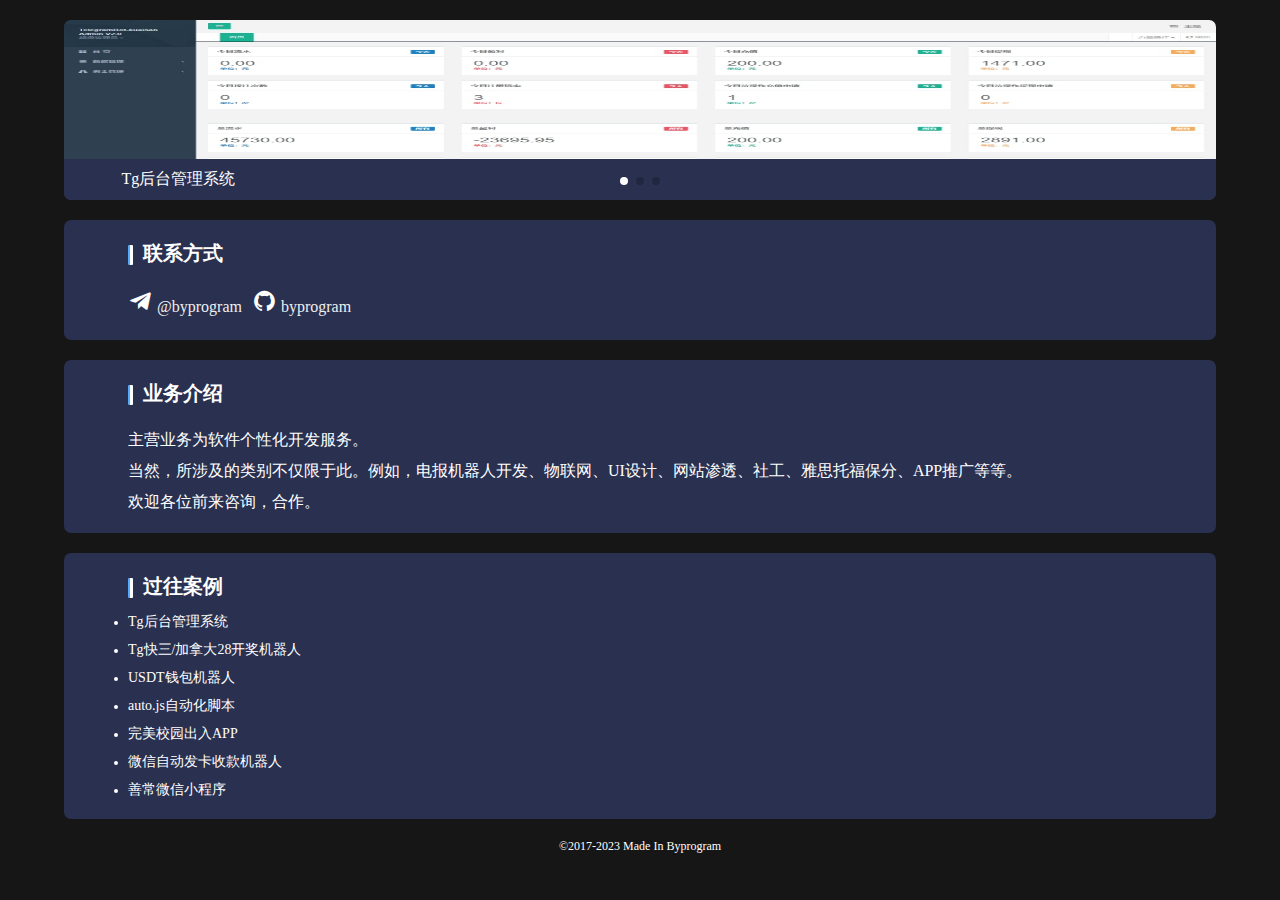
==== index.html @ a683131d "Update index.html" ====
<!DOCTYPE html>
<html>
<head>
    <meta charset="utf-8">
    <meta name="viewport" content="maximum-scale=1.0,minimum-scale=1.0,user-scalable=0,width=device-width,initial-scale=1.0"/>
	<meta name="Description" content="电报机器人开发、物联网、UI设计、网站渗透、社工、雅思托福保分、APP推广、软件开发" />
	<meta name="Keywords" content="电报机器人开发,TG机器人开发,USDT钱包机器人,TG加拿大28机器人,社工,雅思托福保分,TG快三28机器人,软件开发" />
	<link rel="icon" href="favicon.ico">
    <link rel="stylesheet" href="css/fount.css"  type="text/css"/>
	<link href='https://unpkg.com/boxicons@2.1.4/css/boxicons.min.css' rel='stylesheet'>
    <link rel="stylesheet" href="css/swiper-bundle.min.css">
    <script src="js/swiper-bundle.min.js"></script>
	<script src="js/boxicons.js"></script>
	<script src="js/jquery.min.js"></script>
	<script>
		$(function() {
			const swiper = new Swiper('.swiper', {
				speed: 400,
				autoplay: {
					delay: 4000,
					disableOnInteraction: false,
				},
				pagination: {
					el: '.swiper-pagination',
				},
				spaceBetween: 0,
				loop: true
			});
			$('#totg').click(function(){
				window.location.href = "https://t.me/byprogram"
			});
			$('#togithub').click(function(){
				window.location.href = "https://github.com/byprogram"
			});
		});
	</script>
    <title>Byprogram-程序全栈开发者-Full stack developer</title>
</head>
<style>
    body{
        padding: 0;
        margin: 0;
        background-color: #161616;
        color:#fff;
    }
	.swiper{
		--swiper-theme-color: #ffffff;
		--swiper-pagination-color: #ffffff;/* 两种都可以 */
	}
</style>
<body>
	<div style="margin:20px 5%;background-color:#293050;border-radius:7px;width: 90%;height: 180px;" class="swiper">
	      <div class="swiper-wrapper">
	        <div class="swiper-slide">
				<div style="height:180px;position: relative;">
				    <img style="width: 100%;height: 180px;border-radius: 3px;" src="img/admin.jpg" alt="" srcset="">
					<div style=" color: #fff; position: absolute;background-color: rgba(41, 48, 80, 1);bottom: 0;width: 90%;padding: 10px 5%;">Tg后台管理系统</div>
				</div>
	        </div>
	        <div class="swiper-slide">
				<div style="height:180px;">
					<img style="width: 100%;height: 180px;border-radius: 3px;" src="img/ksbot.jpg" alt="" srcset="">
					<div style="color: #fff; position: absolute;background-color: rgba(41, 48, 80, 1);bottom: 0;width: 90%;padding: 10px 5%;">Tg快三/加拿大28开奖机器人</div>
				</div>
	        </div>
	        <div class="swiper-slide">
	            <div style="height:180px;position: relative;">
	                <img style="width: 100%;height: 180px;border-radius: 3px;" src="img/usdtbot.jpg" alt="" srcset="">
					<div style="color: #fff; position: absolute;background-color: rgba(41, 48, 80, 1);bottom: 0;width: 90%;padding: 10px 5%;">USDT钱包机器人</div>
	        	</div>
	        </div>
	      </div>
	      <div class="swiper-pagination"></div>
	    </div>
	<div style="margin:20px 5%;background-color:#293050;padding:20px 5%; border-radius:7px;width: 80%;">
		<div style="display: flex;height: 30px;line-height: 30px;">
			<div style="width: 3px;height: 20px; background-color: #fff;margin: 5px 0 ;border-radius: 1px;border-left: 2px solid #55aaff;"></div>
			<div style="font-weight:700;font-size:20px;margin-left: 10px;">联系方式</div>
		</div>
    	<div style="display: flex;margin-top: 20px;">
			<div style="height: 30px;line-height: 30px;">
				<i class='bx bxl-telegram bx-sm bx-tada'></i>
				<span id="totg" style="color: #efefef;">@byprogram</span>
			</div>
			<div style="height: 30px;line-height: 30px;margin-left:10px;">
				<i class='bx bxl-github bx-sm bx-tada' ></i>
				<span id="togithub" style="color: #efefef;">byprogram</span>
			</div>
		</div>
	</div>
	<div style="margin:20px 5%;background-color:#293050;padding:20px 5%; border-radius:7px;width: 80%;">
		<div style="display: flex;height: 30px;line-height: 30px;">
			<div style="width: 3px;height: 20px; background-color: #fff;margin: 5px 0 ;border-radius: 1px;border-left: 2px solid #55aaff;"></div>
			<div style="font-weight:700;font-size:20px;margin-left: 10px;">业务介绍</div>
		</div>
	    <div style="margin-top:20px;">主营业务为软件个性化开发服务。</div>
    	<div style="margin-top:10px;">当然，所涉及的类别不仅限于此。例如，电报机器人开发、物联网、UI设计、网站渗透、社工、雅思托福保分、APP推广等等。</div>
    	<div style="margin-top:10px;">欢迎各位前来咨询，合作。</div>
	</div>
	<div style="margin:20px 5%;background-color:#293050;padding:20px 5%; border-radius:7px;width: 80%;">
		<div style="display: flex;height: 30px;line-height: 30px;">
			<div style="width: 3px;height: 20px; background-color: #fff;margin: 5px 0 ;border-radius: 1px;border-left: 2px solid #55aaff;"></div>
			<div style="font-weight:700;font-size:20px;margin-left: 10px;">过往案例</div>
		</div>
		<div style="margin-top: 10px;">
			<li style="font-size: 14px;margin-top: 5px;" >Tg后台管理系统</li>
		</div>
		<div style="margin-top: 10px;">
			<li style="font-size: 14px;margin-top: 5px;" >Tg快三/加拿大28开奖机器人</li>
		</div>
		<div style="margin-top: 10px;">
			<li style="font-size: 14px;margin-top: 5px;" >USDT钱包机器人</li>
		</div>
		<div style="margin-top: 10px;">
			<li style="font-size: 14px;margin-top: 5px;" >auto.js自动化脚本</li>
		</div>
		<div style="margin-top: 10px;">
			<li style="font-size: 14px;margin-top: 5px;" >完美校园出入APP</li>
		</div>
		<div style="margin-top: 10px;">
			<li style="font-size: 14px;margin-top: 5px;" >微信自动发卡收款机器人</li>
		</div>
		<div style="margin-top: 10px;">
			<li style="font-size: 14px;margin-top: 5px;" >善常微信小程序</li>
		</div>
	</div>
	<div style="margin:10px 0 20px;font-size:12px;text-align:center;">©2017-2023 Made In Byprogram</div>
</body>
</html>
---- css/fount.css ----
@font-face {
    font-family: 'source_han_sans_cnmedium';
    src: url('sourcehansanscn-medium-webfont.woff2') format('woff2'),
         url('sourcehansanscn-medium-webfont.woff') format('woff');
    font-weight: normal;
    font-style: normal;

}
body{
    font-family: source_han_sans_cnmedium;
}
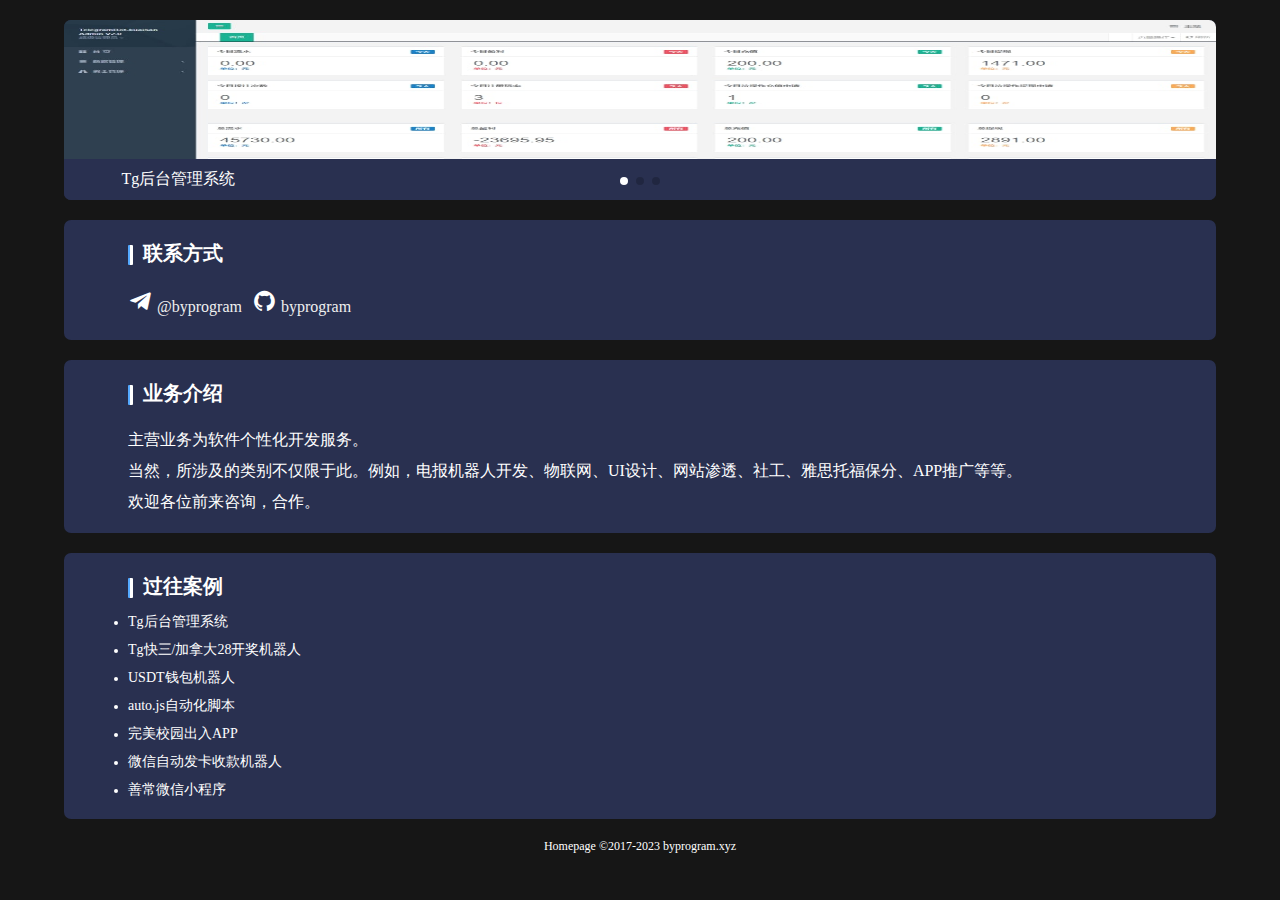
==== commit 9818797b: "Update index.html" ====
--- a/index.html
+++ b/index.html
@@ -34,7 +34,7 @@
 			});
 		});
 	</script>
-    <title>Byprogram-程序全栈开发者-Full stack developer</title>
+    <title>byprogram - 程序全栈开发者 | Full stack developer</title>
 </head>
 <style>
     body{
@@ -124,7 +124,7 @@
 			<li style="font-size: 14px;margin-top: 5px;" >善常微信小程序</li>
 		</div>
 	</div>
-	<div style="margin:10px 0 20px;font-size:12px;text-align:center;">©2017-2023 Made In Byprogram</div>
+	<div style="margin:10px 0 20px;font-size:12px;text-align:center;">Homepage ©2017-2023 byprogram.xyz</div>
 </body>
 </html>
 
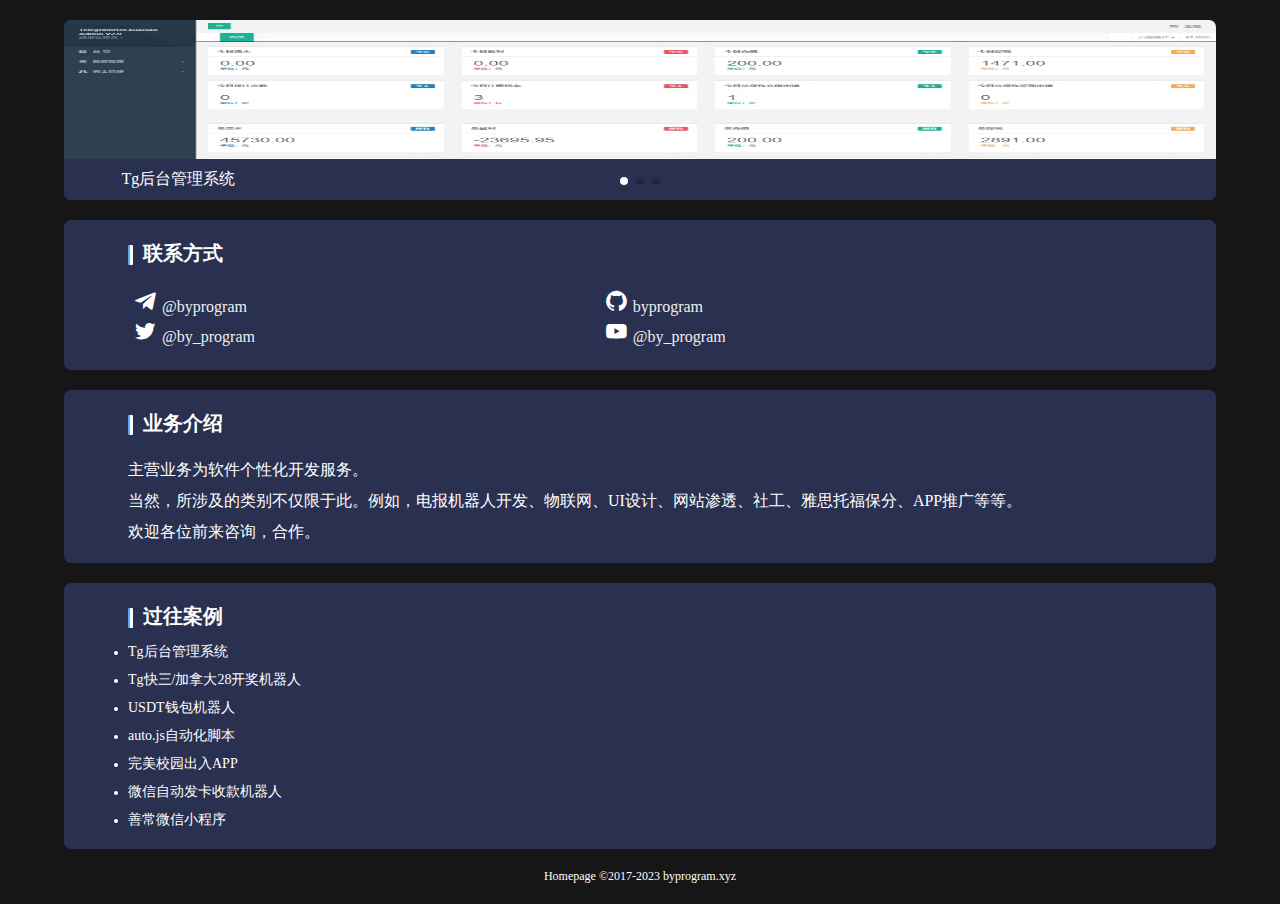
==== commit 0feb094c: "2022-12-22 21:50:54" ====
--- a/index.html
+++ b/index.html
@@ -4,7 +4,7 @@
     <meta charset="utf-8">
     <meta name="viewport" content="maximum-scale=1.0,minimum-scale=1.0,user-scalable=0,width=device-width,initial-scale=1.0"/>
 	<meta name="Description" content="电报机器人开发、物联网、UI设计、网站渗透、社工、雅思托福保分、APP推广、软件开发" />
-	<meta name="Keywords" content="电报机器人开发,TG机器人开发,USDT钱包机器人,TG加拿大28机器人,社工,雅思托福保分,TG快三28机器人,软件开发" />
+	<meta name="Keywords" content="电报机器人怎么用,电报机器人开发,电报机器人代码,电报机器人教程,电报机器人制作,电报机器人命令" />
 	<link rel="icon" href="favicon.ico">
     <link rel="stylesheet" href="css/fount.css"  type="text/css"/>
 	<link href='https://unpkg.com/boxicons@2.1.4/css/boxicons.min.css' rel='stylesheet'>
@@ -26,12 +26,6 @@
 				spaceBetween: 0,
 				loop: true
 			});
-			$('#totg').click(function(){
-				window.location.href = "https://t.me/byprogram"
-			});
-			$('#togithub').click(function(){
-				window.location.href = "https://github.com/byprogram"
-			});
 		});
 	</script>
     <title>byprogram - 程序全栈开发者 | Full stack developer</title>
@@ -46,6 +40,24 @@
 	.swiper{
 		--swiper-theme-color: #ffffff;
 		--swiper-pagination-color: #ffffff;/* 两种都可以 */
+	}
+	a {
+		text-decoration: none;
+	}
+	a:link {
+		text-decoration: none;
+	}
+	a:visited {
+		text-decoration: none;
+	}
+	a:hover {
+		text-decoration: none;
+	}
+	a:active {
+		text-decoration: none;
+	}
+	a:focus {
+		text-decoration: none;
 	}
 </style>
 <body>
@@ -77,14 +89,30 @@
 			<div style="width: 3px;height: 20px; background-color: #fff;margin: 5px 0 ;border-radius: 1px;border-left: 2px solid #55aaff;"></div>
 			<div style="font-weight:700;font-size:20px;margin-left: 10px;">联系方式</div>
 		</div>
-    	<div style="display: flex;margin-top: 20px;">
-			<div style="height: 30px;line-height: 30px;">
+    	<div style="display: flex;margin-top: 20px;width:100%;flex-flow:row wrap;">
+			<div style="height: 30px;line-height: 30px;margin:0 5px;width:45%;">
 				<i class='bx bxl-telegram bx-sm bx-tada'></i>
-				<span id="totg" style="color: #efefef;">@byprogram</span>
+				<a href="https://t.me/byprogram">
+					<span style="color: #efefef;">@byprogram</span>
+				</a>
 			</div>
-			<div style="height: 30px;line-height: 30px;margin-left:10px;">
+			<div style="height: 30px;line-height: 30px;margin:0 5px;width:45%;">
 				<i class='bx bxl-github bx-sm bx-tada' ></i>
-				<span id="togithub" style="color: #efefef;">byprogram</span>
+				<a href="https://github.com/byprogram">
+					<span style="color: #efefef;">byprogram</span>
+				</a>
+			</div>
+			<div style="height: 30px;line-height: 30px;margin:0 5px;width:45%;">
+				<i class='bx bxl-twitter bx-sm bx-tada' ></i>
+				<a href="https://twitter.com/by_program">
+					<span style="color: #efefef;">@by_program</span>
+				</a>
+			</div>
+			<div style="height: 30px;line-height: 30px;margin:0 5px;width:45%;">
+				<i class='bx bxl-youtube bx-sm bx-tada' ></i>
+				<a href="https://m.youtube.com/@byprogram">
+					<span style="color: #efefef;">@by_program</span>
+				</a>
 			</div>
 		</div>
 	</div>
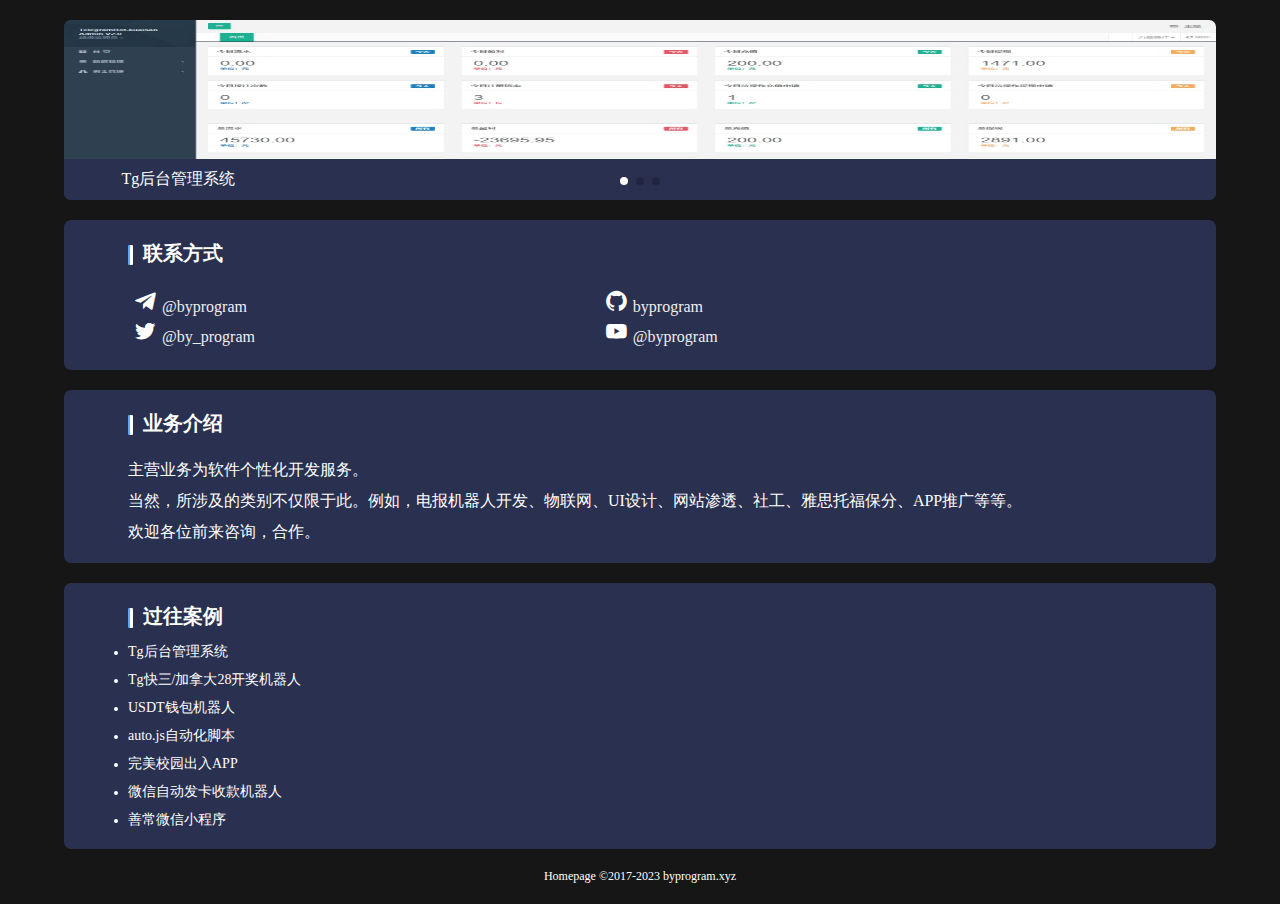
==== commit c8506e83: "Update index.html" ====
--- a/index.html
+++ b/index.html
@@ -90,28 +90,28 @@
 			<div style="font-weight:700;font-size:20px;margin-left: 10px;">联系方式</div>
 		</div>
     	<div style="display: flex;margin-top: 20px;width:100%;flex-flow:row wrap;">
-			<div style="height: 30px;line-height: 30px;margin:0 5px;width:45%;">
+			<div style="height: 30px;line-height: 30px;margin:0 5px;width:45%;white-space:nowrap;">
 				<i class='bx bxl-telegram bx-sm bx-tada'></i>
 				<a href="https://t.me/byprogram">
 					<span style="color: #efefef;">@byprogram</span>
 				</a>
 			</div>
-			<div style="height: 30px;line-height: 30px;margin:0 5px;width:45%;">
+			<div style="height: 30px;line-height: 30px;margin:0 5px;width:45%;white-space:nowrap;">
 				<i class='bx bxl-github bx-sm bx-tada' ></i>
 				<a href="https://github.com/byprogram">
 					<span style="color: #efefef;">byprogram</span>
 				</a>
 			</div>
-			<div style="height: 30px;line-height: 30px;margin:0 5px;width:45%;">
+			<div style="height: 30px;line-height: 30px;margin:0 5px;width:45%;white-space:nowrap;">
 				<i class='bx bxl-twitter bx-sm bx-tada' ></i>
 				<a href="https://twitter.com/by_program">
 					<span style="color: #efefef;">@by_program</span>
 				</a>
 			</div>
-			<div style="height: 30px;line-height: 30px;margin:0 5px;width:45%;">
+			<div style="height: 30px;line-height: 30px;margin:0 5px;width:45%;white-space:nowrap;">
 				<i class='bx bxl-youtube bx-sm bx-tada' ></i>
 				<a href="https://m.youtube.com/@byprogram">
-					<span style="color: #efefef;">@by_program</span>
+					<span style="color: #efefef;">@byprogram</span>
 				</a>
 			</div>
 		</div>
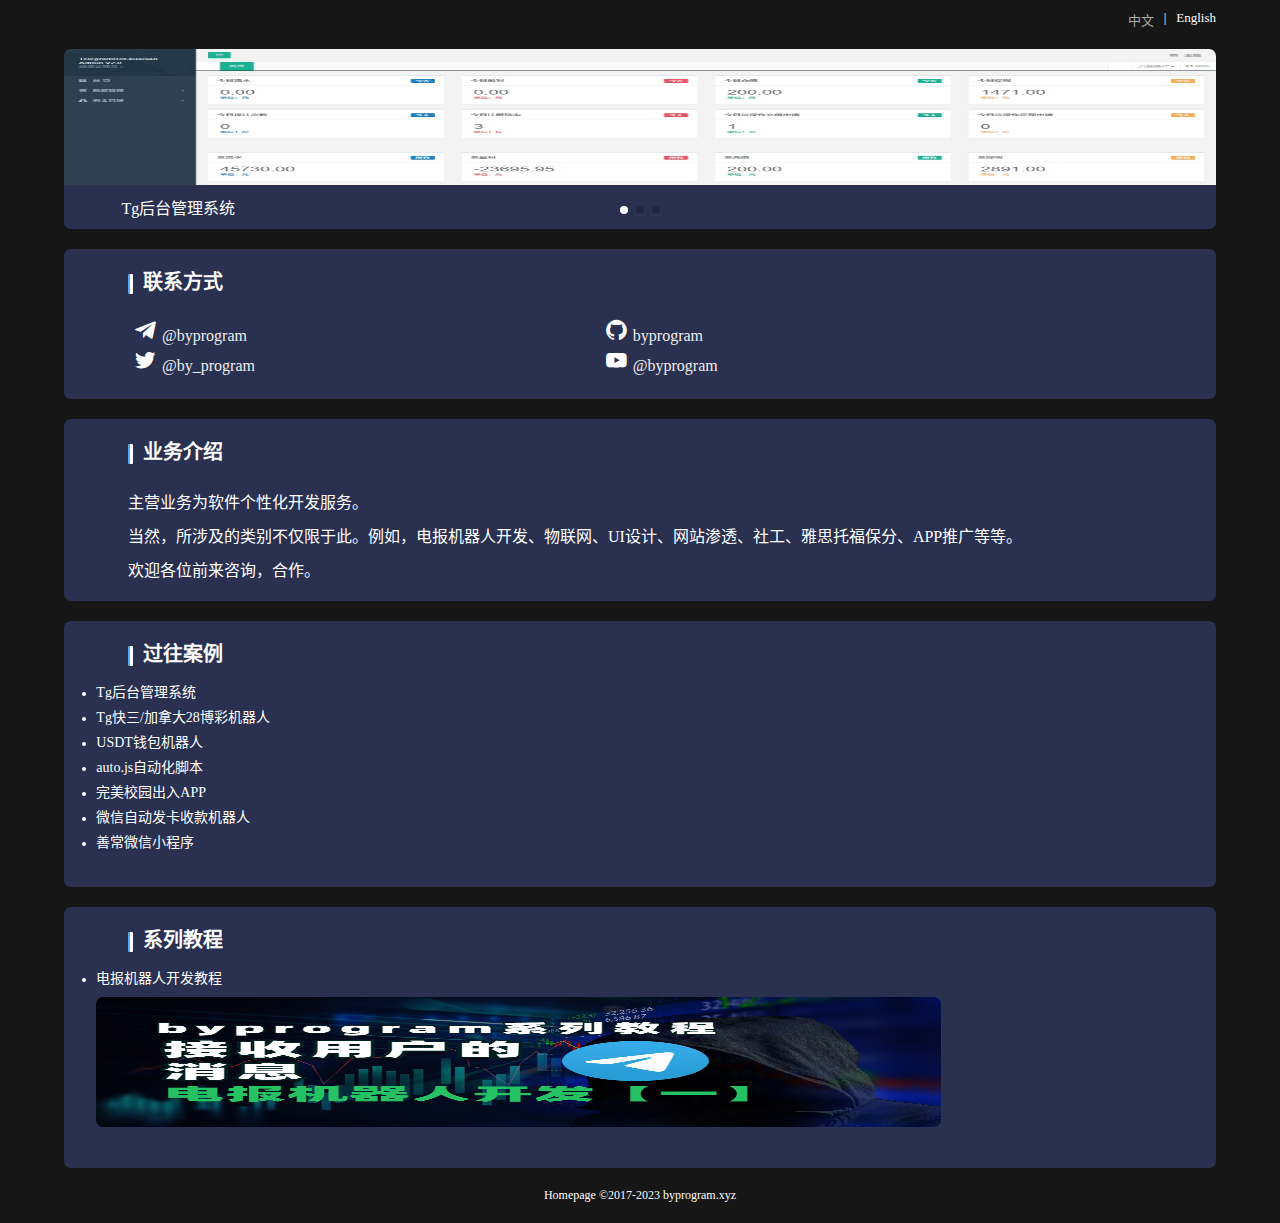
==== commit 129c5e23: "2022-12-23 03:23:46" ====
--- a/index.html
+++ b/index.html
@@ -1,83 +1,53 @@
 <!DOCTYPE html>
-<html>
+<html lang="zh-CN">
 <head>
     <meta charset="utf-8">
     <meta name="viewport" content="maximum-scale=1.0,minimum-scale=1.0,user-scalable=0,width=device-width,initial-scale=1.0"/>
 	<meta name="Description" content="电报机器人开发、物联网、UI设计、网站渗透、社工、雅思托福保分、APP推广、软件开发" />
 	<meta name="Keywords" content="电报机器人怎么用,电报机器人开发,电报机器人代码,电报机器人教程,电报机器人制作,电报机器人命令" />
-	<link rel="icon" href="favicon.ico">
-    <link rel="stylesheet" href="css/fount.css"  type="text/css"/>
+	<meta http-equiv="content-language" content="zh-CN">
+	<link rel="icon" href="/favicon.ico">
+    <link rel="stylesheet" href="/css/fount.css"  type="text/css"/>
 	<link href='https://unpkg.com/boxicons@2.1.4/css/boxicons.min.css' rel='stylesheet'>
-    <link rel="stylesheet" href="css/swiper-bundle.min.css">
-    <script src="js/swiper-bundle.min.js"></script>
-	<script src="js/boxicons.js"></script>
-	<script src="js/jquery.min.js"></script>
-	<script>
-		$(function() {
-			const swiper = new Swiper('.swiper', {
-				speed: 400,
-				autoplay: {
-					delay: 4000,
-					disableOnInteraction: false,
-				},
-				pagination: {
-					el: '.swiper-pagination',
-				},
-				spaceBetween: 0,
-				loop: true
-			});
-		});
+	<link rel="stylesheet" href="/css/swiper-bundle.min.css">
+	<link rel="stylesheet" href="/css/common.css">
+    <script src="/js/swiper-bundle.min.js"></script>
+	<script src="/js/boxicons.js"></script>
+	<script src="/js/jquery.min.js"></script>
+	<script src="/js/common.js"></script>
+	<title>byprogram - 程序全栈开发者 | Full stack developer</title>
+	<script type="application/ld+json">
+		{
+			"@context": "https://schema.org",
+			"@type": "Organization",
+			"url": "https://www.byprogram.xyz",
+			"logo": "https://www.byprogram.xyz/img/logo.png"
+		}
 	</script>
-    <title>byprogram - 程序全栈开发者 | Full stack developer</title>
 </head>
-<style>
-    body{
-        padding: 0;
-        margin: 0;
-        background-color: #161616;
-        color:#fff;
-    }
-	.swiper{
-		--swiper-theme-color: #ffffff;
-		--swiper-pagination-color: #ffffff;/* 两种都可以 */
-	}
-	a {
-		text-decoration: none;
-	}
-	a:link {
-		text-decoration: none;
-	}
-	a:visited {
-		text-decoration: none;
-	}
-	a:hover {
-		text-decoration: none;
-	}
-	a:active {
-		text-decoration: none;
-	}
-	a:focus {
-		text-decoration: none;
-	}
-</style>
 <body>
-	<div style="margin:20px 5%;background-color:#293050;border-radius:7px;width: 90%;height: 180px;" class="swiper">
+	<div style="width:80%;display:flex;justify-content: flex-end;margin:0px 5% 0 15%;padding:10px 0 0;font-size:13px;">
+		<a href="/index.html"><div style="color:#aaaaaa;">中文</div></a>
+		<div style="margin: 0 10px;">|</div>
+		<a href="/en/index.html"><div>English</div></a>
+	</div>
+	<div style="margin: 20px 5%;background-color:#293050;border-radius:7px;width: 90%;height: 180px;" class="swiper">
 	      <div class="swiper-wrapper">
 	        <div class="swiper-slide">
 				<div style="height:180px;position: relative;">
-				    <img style="width: 100%;height: 180px;border-radius: 3px;" src="img/admin.jpg" alt="" srcset="">
+				    <img style="width: 100%;height: 180px;border-radius: 3px;" src="/img/admin.jpg" alt="" srcset="">
 					<div style=" color: #fff; position: absolute;background-color: rgba(41, 48, 80, 1);bottom: 0;width: 90%;padding: 10px 5%;">Tg后台管理系统</div>
 				</div>
 	        </div>
 	        <div class="swiper-slide">
 				<div style="height:180px;">
-					<img style="width: 100%;height: 180px;border-radius: 3px;" src="img/ksbot.jpg" alt="" srcset="">
-					<div style="color: #fff; position: absolute;background-color: rgba(41, 48, 80, 1);bottom: 0;width: 90%;padding: 10px 5%;">Tg快三/加拿大28开奖机器人</div>
+					<img style="width: 100%;height: 180px;border-radius: 3px;" src="/img/ksbot.jpg" alt="" srcset="">
+					<div style="color: #fff; position: absolute;background-color: rgba(41, 48, 80, 1);bottom: 0;width: 90%;padding: 10px 5%;">Tg快三/加拿大28博彩机器人</div>
 				</div>
 	        </div>
 	        <div class="swiper-slide">
 	            <div style="height:180px;position: relative;">
-	                <img style="width: 100%;height: 180px;border-radius: 3px;" src="img/usdtbot.jpg" alt="" srcset="">
+	                <img style="width: 100%;height: 180px;border-radius: 3px;" src="/img/usdtbot.jpg" alt="" srcset="">
 					<div style="color: #fff; position: absolute;background-color: rgba(41, 48, 80, 1);bottom: 0;width: 90%;padding: 10px 5%;">USDT钱包机器人</div>
 	        	</div>
 	        </div>
@@ -130,28 +100,28 @@
 			<div style="width: 3px;height: 20px; background-color: #fff;margin: 5px 0 ;border-radius: 1px;border-left: 2px solid #55aaff;"></div>
 			<div style="font-weight:700;font-size:20px;margin-left: 10px;">过往案例</div>
 		</div>
-		<div style="margin-top: 10px;">
+		<ul style="margin-top: 10px;margin-left:-7%;">
 			<li style="font-size: 14px;margin-top: 5px;" >Tg后台管理系统</li>
+			<li style="font-size: 14px;margin-top: 5px;" >Tg快三/加拿大28博彩机器人</li>
+			<li style="font-size: 14px;margin-top: 5px;" >USDT钱包机器人</li>
+			<li style="font-size: 14px;margin-top: 5px;" >auto.js自动化脚本</li>
+			<li style="font-size: 14px;margin-top: 5px;" >完美校园出入APP</li>
+			<li style="font-size: 14px;margin-top: 5px;" >微信自动发卡收款机器人</li>
+			<li style="font-size: 14px;margin-top: 5px;" >善常微信小程序</li>
+		</ul>
+	</div>
+	<div style="margin:20px 5%;background-color:#293050;padding:20px 5%; border-radius:7px;width: 80%;">
+			<div style="display: flex;height: 30px;line-height: 30px;">
+				<div style="width: 3px;height: 20px; background-color: #fff;margin: 5px 0 ;border-radius: 1px;border-left: 2px solid #55aaff;"></div>
+				<div style="font-weight:700;font-size:20px;margin-left: 10px;">系列教程</div>
+			</div>
+			<a href="https://www.youtube.com/watch?v=yvlHfQ-Zt-A&list=PLA_OXju3eJLaEgQ4QQYoDpP4AKjX5Cvvj">
+				<ul style="margin-top: 10px;margin-left:-7%;">
+					<li style="font-size: 14px;margin-top: 5px;" >电报机器人开发教程</li>
+					<img style="width:80%;height:130px; border-radius:7px;margin-top:10px;" src="/img/youtube01.png" alt="" srcset="">
+				</ul>
+			</a>
 		</div>
-		<div style="margin-top: 10px;">
-			<li style="font-size: 14px;margin-top: 5px;" >Tg快三/加拿大28开奖机器人</li>
-		</div>
-		<div style="margin-top: 10px;">
-			<li style="font-size: 14px;margin-top: 5px;" >USDT钱包机器人</li>
-		</div>
-		<div style="margin-top: 10px;">
-			<li style="font-size: 14px;margin-top: 5px;" >auto.js自动化脚本</li>
-		</div>
-		<div style="margin-top: 10px;">
-			<li style="font-size: 14px;margin-top: 5px;" >完美校园出入APP</li>
-		</div>
-		<div style="margin-top: 10px;">
-			<li style="font-size: 14px;margin-top: 5px;" >微信自动发卡收款机器人</li>
-		</div>
-		<div style="margin-top: 10px;">
-			<li style="font-size: 14px;margin-top: 5px;" >善常微信小程序</li>
-		</div>
-	</div>
 	<div style="margin:10px 0 20px;font-size:12px;text-align:center;">Homepage ©2017-2023 byprogram.xyz</div>
 </body>
 </html>
--- a/css/common.css
+++ b/css/common.css
@@ -0,0 +1,29 @@
+body{
+    padding: 0;
+    margin: 0;
+    background-color: #161616;
+    color:#fff;
+}
+.swiper{
+    --swiper-theme-color: #ffffff;
+    --swiper-pagination-color: #ffffff;/* 两种都可以 */
+}
+a {
+    text-decoration: none;
+    color:white;
+}
+a:link {
+    text-decoration: none;
+}
+a:visited {
+    text-decoration: none;
+}
+a:hover {
+    text-decoration: none;
+}
+a:active {
+    text-decoration: none;
+}
+a:focus {
+    text-decoration: none;
+}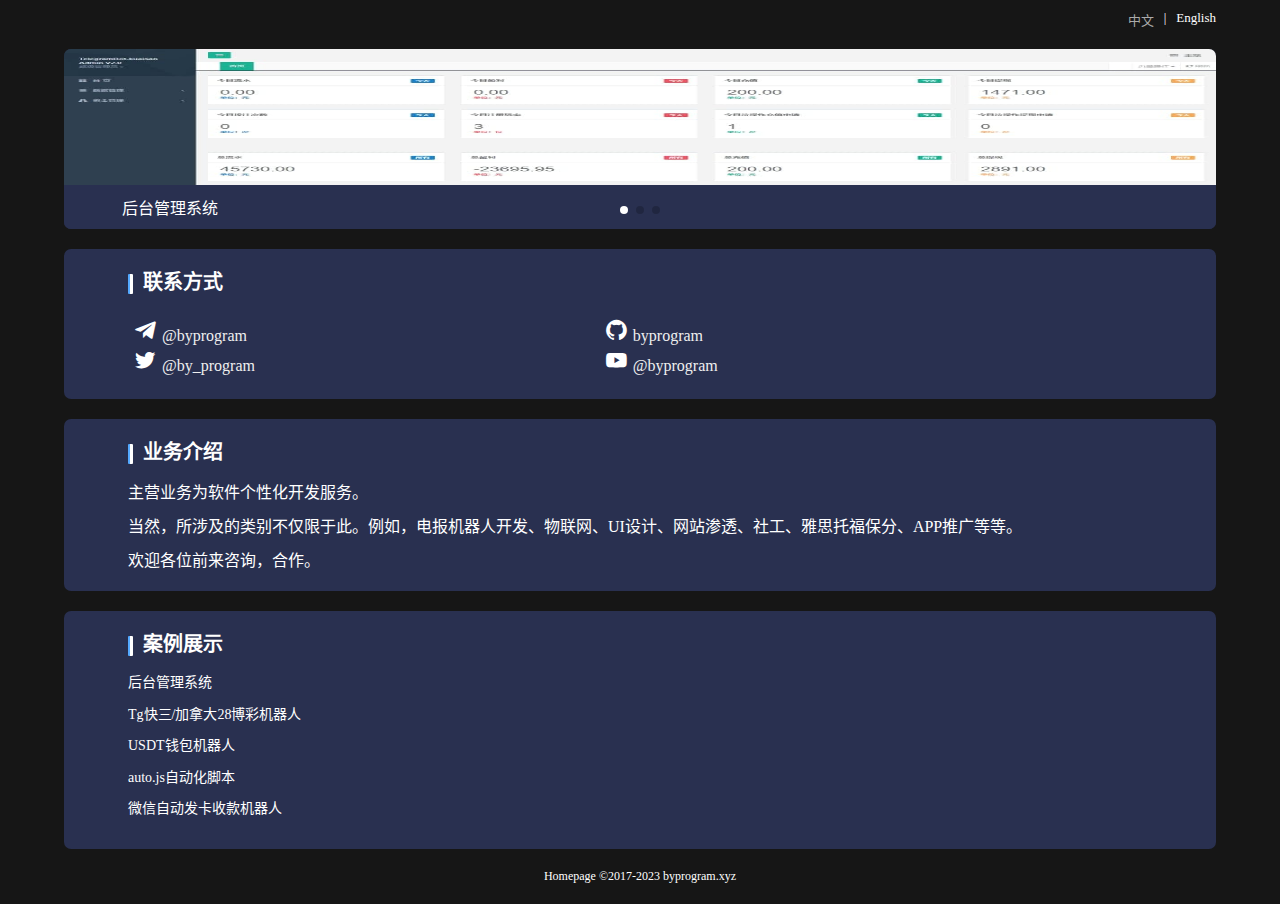
==== commit be77b456: "v1.0.1" ====
--- a/index.html
+++ b/index.html
@@ -3,9 +3,10 @@
 <head>
     <meta charset="utf-8">
     <meta name="viewport" content="maximum-scale=1.0,minimum-scale=1.0,user-scalable=0,width=device-width,initial-scale=1.0"/>
-	<meta name="Description" content="电报机器人开发、物联网、UI设计、网站渗透、社工、雅思托福保分、APP推广、软件开发" />
+	<meta name="Description" content="byprogram的主营业务为软件个性化开发服务。当然，所涉及的类别不仅限于此。例如，电报机器人开发、物联网、UI设计、网站渗透、社工、雅思托福保分、APP推广等等。欢迎各位前来咨询，合作。" />
 	<meta name="Keywords" content="电报机器人怎么用,电报机器人开发,电报机器人代码,电报机器人教程,电报机器人制作,电报机器人命令" />
 	<meta http-equiv="content-language" content="zh-CN">
+	<link rel=“canonical” href=“https://www.byprogram.xyz/index.html” />
 	<link rel="icon" href="/favicon.ico">
     <link rel="stylesheet" href="/css/fount.css"  type="text/css"/>
 	<link href='https://unpkg.com/boxicons@2.1.4/css/boxicons.min.css' rel='stylesheet'>
@@ -15,7 +16,15 @@
 	<script src="/js/boxicons.js"></script>
 	<script src="/js/jquery.min.js"></script>
 	<script src="/js/common.js"></script>
-	<title>byprogram - 程序全栈开发者 | Full stack developer</title>
+	<title>byprogram - 软件个性化开发服务 | Software personalized development service</title>
+	<!-- Google tag (gtag.js) -->
+	<script async src="https://www.googletagmanager.com/gtag/js?id=G-F9L2NSP6GK"></script>
+	<script>
+		window.dataLayer = window.dataLayer || [];
+		function gtag(){dataLayer.push(arguments);}
+		gtag('js', new Date());
+		gtag('config', 'G-F9L2NSP6GK');
+	</script>
 	<script type="application/ld+json">
 		{
 			"@context": "https://schema.org",
@@ -26,104 +35,90 @@
 	</script>
 </head>
 <body>
-	<div style="width:80%;display:flex;justify-content: flex-end;margin:0px 5% 0 15%;padding:10px 0 0;font-size:13px;">
-		<a href="/index.html"><div style="color:#aaaaaa;">中文</div></a>
-		<div style="margin: 0 10px;">|</div>
+	<div class="international">
+		<a href="/index.html"><div class="international-select">中文</div></a>
+		<div class="international-middle">|</div>
 		<a href="/en/index.html"><div>English</div></a>
 	</div>
-	<div style="margin: 20px 5%;background-color:#293050;border-radius:7px;width: 90%;height: 180px;" class="swiper">
+	<div class="swiper">
 	      <div class="swiper-wrapper">
 	        <div class="swiper-slide">
-				<div style="height:180px;position: relative;">
-				    <img style="width: 100%;height: 180px;border-radius: 3px;" src="/img/admin.jpg" alt="" srcset="">
-					<div style=" color: #fff; position: absolute;background-color: rgba(41, 48, 80, 1);bottom: 0;width: 90%;padding: 10px 5%;">Tg后台管理系统</div>
+				<div class="swiper-slide-box">
+				    <img class="swiper-img" src="/img/admin.jpg" alt="Tg后台管理系统" srcset="">
+					<div class="swiper-text">后台管理系统</div>
 				</div>
 	        </div>
 	        <div class="swiper-slide">
-				<div style="height:180px;">
-					<img style="width: 100%;height: 180px;border-radius: 3px;" src="/img/ksbot.jpg" alt="" srcset="">
-					<div style="color: #fff; position: absolute;background-color: rgba(41, 48, 80, 1);bottom: 0;width: 90%;padding: 10px 5%;">Tg快三/加拿大28博彩机器人</div>
+				<div class="swiper-slide-box">
+					<img class="swiper-img" src="/img/ksbot.jpg" alt="Tg快三/加拿大28博彩机器人" srcset="">
+					<div class="swiper-text">Tg快三/加拿大28博彩机器人</div>
 				</div>
 	        </div>
 	        <div class="swiper-slide">
-	            <div style="height:180px;position: relative;">
-	                <img style="width: 100%;height: 180px;border-radius: 3px;" src="/img/usdtbot.jpg" alt="" srcset="">
-					<div style="color: #fff; position: absolute;background-color: rgba(41, 48, 80, 1);bottom: 0;width: 90%;padding: 10px 5%;">USDT钱包机器人</div>
+	            <div class="swiper-slide-box">
+	                <img class="swiper-img" src="/img/usdtbot.jpg" alt="USDT钱包机器人" srcset="">
+					<div class="swiper-text">USDT钱包机器人</div>
 	        	</div>
 	        </div>
 	      </div>
 	      <div class="swiper-pagination"></div>
 	    </div>
-	<div style="margin:20px 5%;background-color:#293050;padding:20px 5%; border-radius:7px;width: 80%;">
-		<div style="display: flex;height: 30px;line-height: 30px;">
-			<div style="width: 3px;height: 20px; background-color: #fff;margin: 5px 0 ;border-radius: 1px;border-left: 2px solid #55aaff;"></div>
-			<div style="font-weight:700;font-size:20px;margin-left: 10px;">联系方式</div>
+	<div class="contact">
+		<div class="block-title">
+			<div class="block-title-left"></div>
+			<div class="block-title-right">联系方式</div>
 		</div>
-    	<div style="display: flex;margin-top: 20px;width:100%;flex-flow:row wrap;">
-			<div style="height: 30px;line-height: 30px;margin:0 5px;width:45%;white-space:nowrap;">
+    	<div class="contact-box">
+			<div class="contact-element">
 				<i class='bx bxl-telegram bx-sm bx-tada'></i>
 				<a href="https://t.me/byprogram">
-					<span style="color: #efefef;">@byprogram</span>
+					<span class="contact-element-span">@byprogram</span>
 				</a>
 			</div>
-			<div style="height: 30px;line-height: 30px;margin:0 5px;width:45%;white-space:nowrap;">
+			<div class="contact-element">
 				<i class='bx bxl-github bx-sm bx-tada' ></i>
 				<a href="https://github.com/byprogram">
-					<span style="color: #efefef;">byprogram</span>
+					<span class="contact-element-span">byprogram</span>
 				</a>
 			</div>
-			<div style="height: 30px;line-height: 30px;margin:0 5px;width:45%;white-space:nowrap;">
+			<div class="contact-element">
 				<i class='bx bxl-twitter bx-sm bx-tada' ></i>
 				<a href="https://twitter.com/by_program">
-					<span style="color: #efefef;">@by_program</span>
+					<span class="contact-element-span">@by_program</span>
 				</a>
 			</div>
-			<div style="height: 30px;line-height: 30px;margin:0 5px;width:45%;white-space:nowrap;">
+			<div class="contact-element">
 				<i class='bx bxl-youtube bx-sm bx-tada' ></i>
 				<a href="https://m.youtube.com/@byprogram">
-					<span style="color: #efefef;">@byprogram</span>
+					<span class="contact-element-span">@byprogram</span>
 				</a>
 			</div>
 		</div>
 	</div>
-	<div style="margin:20px 5%;background-color:#293050;padding:20px 5%; border-radius:7px;width: 80%;">
-		<div style="display: flex;height: 30px;line-height: 30px;">
-			<div style="width: 3px;height: 20px; background-color: #fff;margin: 5px 0 ;border-radius: 1px;border-left: 2px solid #55aaff;"></div>
-			<div style="font-weight:700;font-size:20px;margin-left: 10px;">业务介绍</div>
+	<div class="contact">
+		<div class="block-title">
+			<div class="block-title-left"></div>
+			<div class="block-title-right">业务介绍</div>
 		</div>
-	    <div style="margin-top:20px;">主营业务为软件个性化开发服务。</div>
-    	<div style="margin-top:10px;">当然，所涉及的类别不仅限于此。例如，电报机器人开发、物联网、UI设计、网站渗透、社工、雅思托福保分、APP推广等等。</div>
-    	<div style="margin-top:10px;">欢迎各位前来咨询，合作。</div>
+	    <div class="introduce">
+			<div>主营业务为软件个性化开发服务。</div>
+			<div>当然，所涉及的类别不仅限于此。例如，电报机器人开发、物联网、UI设计、网站渗透、社工、雅思托福保分、APP推广等等。</div>
+			<div>欢迎各位前来咨询，合作。</div>
+		</div>
 	</div>
-	<div style="margin:20px 5%;background-color:#293050;padding:20px 5%; border-radius:7px;width: 80%;">
-		<div style="display: flex;height: 30px;line-height: 30px;">
-			<div style="width: 3px;height: 20px; background-color: #fff;margin: 5px 0 ;border-radius: 1px;border-left: 2px solid #55aaff;"></div>
-			<div style="font-weight:700;font-size:20px;margin-left: 10px;">过往案例</div>
+	<div class="contact">
+		<div class="block-title">
+			<div class="block-title-left"></div>
+			<div class="block-title-right">案例展示</div>
 		</div>
-		<ul style="margin-top: 10px;margin-left:-7%;">
-			<li style="font-size: 14px;margin-top: 5px;" >Tg后台管理系统</li>
-			<li style="font-size: 14px;margin-top: 5px;" >Tg快三/加拿大28博彩机器人</li>
-			<li style="font-size: 14px;margin-top: 5px;" >USDT钱包机器人</li>
-			<li style="font-size: 14px;margin-top: 5px;" >auto.js自动化脚本</li>
-			<li style="font-size: 14px;margin-top: 5px;" >完美校园出入APP</li>
-			<li style="font-size: 14px;margin-top: 5px;" >微信自动发卡收款机器人</li>
-			<li style="font-size: 14px;margin-top: 5px;" >善常微信小程序</li>
-		</ul>
+		<div class="introduce">
+			<H2>后台管理系统</H2>
+			<H2>Tg快三/加拿大28博彩机器人</H2>
+			<H2>USDT钱包机器人</H2>
+			<H2>auto.js自动化脚本</H2>
+			<H2>微信自动发卡收款机器人</H2>
+		</div>
 	</div>
-	<div style="margin:20px 5%;background-color:#293050;padding:20px 5%; border-radius:7px;width: 80%;">
-			<div style="display: flex;height: 30px;line-height: 30px;">
-				<div style="width: 3px;height: 20px; background-color: #fff;margin: 5px 0 ;border-radius: 1px;border-left: 2px solid #55aaff;"></div>
-				<div style="font-weight:700;font-size:20px;margin-left: 10px;">系列教程</div>
-			</div>
-			<a href="https://www.youtube.com/watch?v=yvlHfQ-Zt-A&list=PLA_OXju3eJLaEgQ4QQYoDpP4AKjX5Cvvj">
-				<ul style="margin-top: 10px;margin-left:-7%;">
-					<li style="font-size: 14px;margin-top: 5px;" >电报机器人开发教程</li>
-					<img style="width:80%;height:130px; border-radius:7px;margin-top:10px;" src="/img/youtube01.png" alt="" srcset="">
-				</ul>
-			</a>
-		</div>
-	<div style="margin:10px 0 20px;font-size:12px;text-align:center;">Homepage ©2017-2023 byprogram.xyz</div>
+	<H1 class="about">Homepage ©2017-2023 byprogram.xyz</H1>
 </body>
-</html>
-
-
+</html>--- a/css/common.css
+++ b/css/common.css
@@ -7,6 +7,16 @@
 .swiper{
     --swiper-theme-color: #ffffff;
     --swiper-pagination-color: #ffffff;/* 两种都可以 */
+    margin: 20px 5%;
+    background-color:#293050;
+    border-radius:7px;
+    width: 90%;
+    height: 180px;
+}
+
+.swiper-slide-box{
+    height:180px;
+    position: relative;
 }
 a {
     text-decoration: none;
@@ -26,4 +36,100 @@
 }
 a:focus {
     text-decoration: none;
+}
+.international{
+    width:80%;
+    display:flex;
+    justify-content: flex-end;
+    margin:0px 5% 0 15%;
+    padding:10px 0 0;
+    font-size:13px;
+}
+.international-middle{
+    margin: 0 10px;
+}
+.international-select{
+    color:#aaaaaa;
+}
+
+.block-title{
+    display: flex;
+    height: 30px;
+    line-height: 30px;
+}
+
+.block-title-left{
+    width: 3px;
+    height: 20px; 
+    background-color: #fff;
+    margin: 5px 0 ;
+    border-radius: 1px;
+    border-left: 2px solid #55aaff;
+}
+
+.block-title-right{
+    font-weight:700;
+    font-size:20px;
+    margin-left: 10px;
+}
+
+.introduce{
+    margin-top:10px;
+}
+.introduce div{
+    margin-top:10px;
+}
+
+H2{
+    font-size: 14px;
+    margin-top: 5px;
+    font-weight:500;
+}
+
+.contact{
+    margin:20px 5%;
+    background-color:#293050;
+    padding:20px 5%; 
+    border-radius:7px;
+    width: 80%;
+}
+
+.contact-box{
+    display: flex;
+    margin-top: 20px;
+    width:100%;
+    flex-flow:row wrap;
+}
+
+.contact-element{
+    height: 30px;
+    line-height: 30px;
+    margin:0 5px;
+    width:45%;
+    white-space:nowrap;
+}
+
+.contact-element-span{
+    color: #efefef;
+}
+
+.swiper-img{
+    width: 100%;
+    height: 180px;
+    border-radius: 3px;
+}
+
+.swiper-text{
+    color: #fff; 
+    position: absolute;
+    background-color: rgba(41, 48, 80, 1);
+    bottom: 0;width: 90%;
+    padding: 10px 5%;
+}
+
+.about{
+    margin:10px 0 20px;
+    font-size:12px;
+    text-align:center;
+    font-weight:500;
 }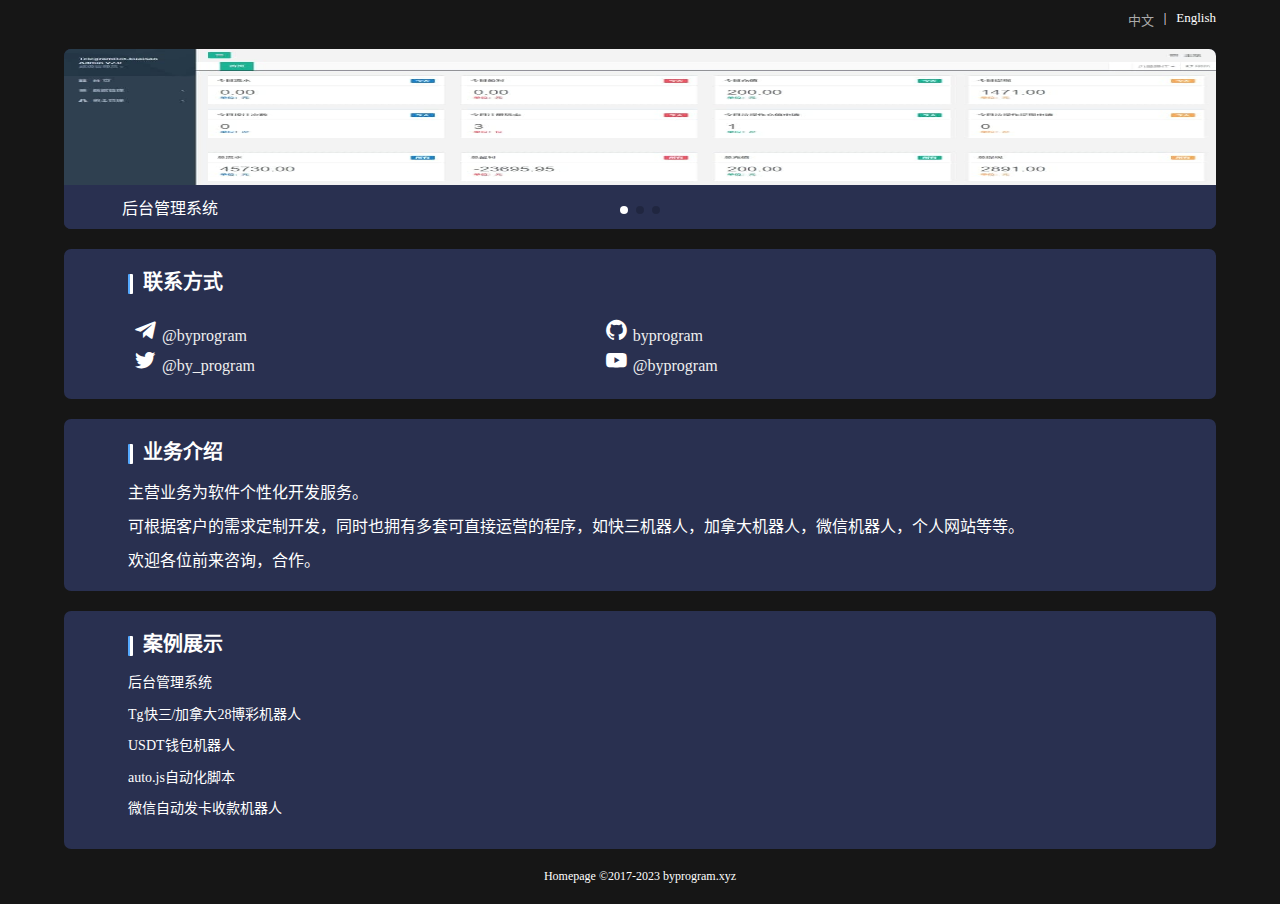
==== commit 7ada1d8b: "2023-1-3 05:23:29" ====
--- a/index.html
+++ b/index.html
@@ -3,7 +3,7 @@
 <head>
     <meta charset="utf-8">
     <meta name="viewport" content="maximum-scale=1.0,minimum-scale=1.0,user-scalable=0,width=device-width,initial-scale=1.0"/>
-	<meta name="Description" content="byprogram的主营业务为软件个性化开发服务。当然，所涉及的类别不仅限于此。例如，电报机器人开发、物联网、UI设计、网站渗透、社工、雅思托福保分、APP推广等等。欢迎各位前来咨询，合作。" />
+	<meta name="Description" content="byprogram的主营业务为软件个性化开发服务。可根据客户的需求定制开发，同时也拥有多套可直接运营的程序，如快三机器人，加拿大机器人，微信机器人，个人网站等等。" />
 	<meta name="Keywords" content="电报机器人怎么用,电报机器人开发,电报机器人代码,电报机器人教程,电报机器人制作,电报机器人命令" />
 	<meta http-equiv="content-language" content="zh-CN">
 	<link rel=“canonical” href=“https://www.byprogram.xyz/index.html” />
@@ -16,7 +16,7 @@
 	<script src="/js/boxicons.js"></script>
 	<script src="/js/jquery.min.js"></script>
 	<script src="/js/common.js"></script>
-	<title>byprogram - 软件个性化开发服务 | Software personalized development service</title>
+	<title>byprogram - 软件个性化开发服务 | 官网</title>
 	<!-- Google tag (gtag.js) -->
 	<script async src="https://www.googletagmanager.com/gtag/js?id=G-F9L2NSP6GK"></script>
 	<script>
@@ -50,8 +50,10 @@
 	        </div>
 	        <div class="swiper-slide">
 				<div class="swiper-slide-box">
-					<img class="swiper-img" src="/img/ksbot.jpg" alt="Tg快三/加拿大28博彩机器人" srcset="">
-					<div class="swiper-text">Tg快三/加拿大28博彩机器人</div>
+					<a href="https://github.com/byprogram/telegram-jianada28-bot-v1.0">
+						<img class="swiper-img" src="/img/ksbot.jpg" alt="Tg快三/加拿大28博彩机器人" srcset="">
+						<div class="swiper-text">Tg快三/加拿大28博彩机器人</div>
+					</a>
 				</div>
 	        </div>
 	        <div class="swiper-slide">
@@ -102,7 +104,7 @@
 		</div>
 	    <div class="introduce">
 			<div>主营业务为软件个性化开发服务。</div>
-			<div>当然，所涉及的类别不仅限于此。例如，电报机器人开发、物联网、UI设计、网站渗透、社工、雅思托福保分、APP推广等等。</div>
+			<div>可根据客户的需求定制开发，同时也拥有多套可直接运营的程序，如快三机器人，加拿大机器人，微信机器人，个人网站等等。</div>
 			<div>欢迎各位前来咨询，合作。</div>
 		</div>
 	</div>
